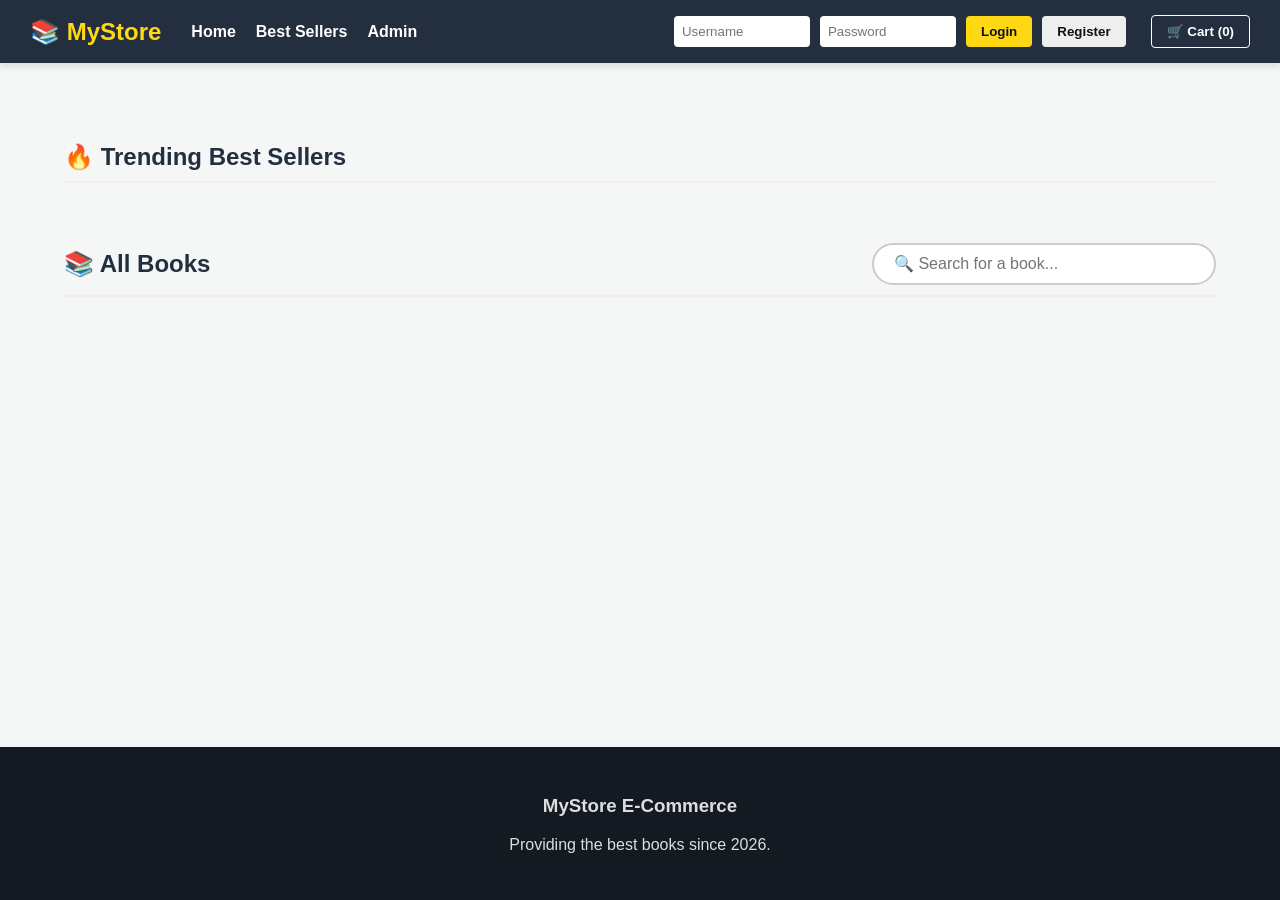
==== frontend/index.html @ 52f840fc "Bookstore with python and js" ====
<!DOCTYPE html>
<html lang="en">
<head>
    <meta charset="UTF-8">
    <meta name="viewport" content="width=device-width, initial-scale=1.0">
    <title>Modern Bookstore</title>
    <link rel="stylesheet" href="css/style.css">
</head>
<body>

    <header>
        <div class="header-left">
            <a href="#" class="logo">📚 MyStore</a>
            <nav class="nav-links">
                <a href="#">Home</a>
                <a href="bestsellers.html">Best Sellers</a>
                <a href="admin.html">Admin</a>
            </nav>
        </div>
        
        <div class="user-controls" id="userArea">
            <input type="text" id="usernameInput" placeholder="Username">
            <input type="password" id="passwordInput" placeholder="Password">
            <button class="auth-btn" onclick="login()">Login</button>
            <button class="auth-btn" style="background: #eee;" onclick="register()">Register</button>
            <button class="cart-btn" onclick="toggleCart()">🛒 Cart (<span id="cartCount">0</span>)</button>
        </div>
    </header>

    <main class="store-container">
        <h2 class="section-title">🔥 Trending Best Sellers</h2>
        <div id="trending-front" class="book-grid"></div>

        <div style="display: flex; justify-content: space-between; align-items: center; border-bottom: 2px solid #eee; margin-top: 40px; margin-bottom: 20px; padding-bottom: 10px; flex-wrap: wrap; gap: 15px;">
            <h2 class="section-title" style="border: none; margin: 0; padding: 0;">📚 All Books</h2>
            <input type="text" id="searchBar" onkeyup="debounceSearch()" placeholder="🔍 Search for a book..." class="search-input">
        </div>
    
        <div id="categoryMenu" class="category-menu"></div>
        <div id="store-front" class="book-grid"></div>

        <div style="text-align: center; margin: 40px 0;">
            <button id="loadMoreBtn" onclick="loadMoreBooks()" class="buy-btn" style="width: 250px; display: none;">Load More Books ⬇️</button>
        </div>
    </main>

    <div class="cart-overlay" id="cartOverlay">
        <div class="cart-modal">
            <div style="display: flex; justify-content: space-between; align-items: center;">
                <h2>Your Shopping Cart</h2>
                <button onclick="toggleCart()" style="background: none; border: none; font-size: 1.2rem; cursor: pointer;">❌</button>
            </div>
            
            <div id="cartItemsList"></div>
            
            <div class="cart-total">
                Total: $<span id="cartTotal">0.00</span>
            </div>
            
            <div id="cartMessage" style="text-align: center; font-weight: bold; margin-top: 15px;"></div>
            
            <button class="buy-btn" onclick="checkout()" style="margin-top: 15px;">Secure Checkout</button>
            <button onclick="clearCart()" style="width: 100%; margin-top: 10px; padding: 10px; background: transparent; border: 1px solid #ccc; cursor: pointer; border-radius: 20px;">Empty Cart</button>
        </div>
    </div> 


    <div class="payment-modal-overlay" id="paymentOverlay">
        <div class="payment-box">
            <h2>💳 Secure Checkout</h2>
            <p style="color: #666; margin-bottom: 20px; font-weight: bold;">Amount due: $<span id="paymentTotal">0.00</span></p>
            
            <label style="font-size: 0.85rem; color: #555;">Cardholder Name</label>
            <input type="text" id="cardName" class="payment-input" placeholder="Jane Doe" required>
            
            <label style="font-size: 0.85rem; color: #555;">Card Number</label>
            <input type="text" id="cardNumber" class="payment-input" placeholder="0000 0000 0000 0000" maxlength="19" onkeyup="formatCardNumber(this)" required>
            
            <div class="payment-row">
                <div style="flex: 1;">
                    <label style="font-size: 0.85rem; color: #555;">Expiry (MM/YY)</label>
                    <input type="text" id="cardExpiry" class="payment-input" placeholder="12/26" maxlength="5" required>
                </div>
                <div style="flex: 1;">
                    <label style="font-size: 0.85rem; color: #555;">CVC</label>
                    <input type="password" id="cardCVC" class="payment-input" placeholder="123" maxlength="3" required>
                </div>
            </div>
            
            <button class="payment-btn" id="payButton" onclick="processPayment()">Pay $<span id="btnPaymentTotal">0.00</span></button>
            <button onclick="closePaymentModal()" style="width: 100%; margin-top: 10px; padding: 10px; background: transparent; border: none; cursor: pointer; color: #888; text-decoration: underline;">Cancel and return to cart</button>
            
            <div class="secure-badge">
                🔒 Powered by MockStripe
            </div>
        </div>
    </div>

    <div id="toast"></div>

    <footer>
        <h3>MyStore E-Commerce</h3>
        <p>Providing the best books since 2026.</p>
    </footer>

    <script src="js/telemetry.js"></script>
    <script src="js/storefront.js"></script>
</body>
</html>
---- frontend/css/style.css ----
/* --- GLOBAL STYLES --- */
body {
    font-family: 'Segoe UI', Tahoma, Geneva, Verdana, sans-serif;
    background-color: #f4f7f6;
    margin: 0;
    padding: 0;
    color: #333;
    display: flex;
    flex-direction: column;
    min-height: 100vh; /* Keeps footer at the bottom */
}

/* --- NAVBAR (Red & White Zones) --- */
header {
    background-color: #232f3e;
    color: white;
    padding: 15px 30px;
    display: flex;
    justify-content: space-between;
    align-items: center;
    box-shadow: 0 4px 6px rgba(0,0,0,0.1);
    flex-wrap: wrap; /* Allows the right side to drop down if needed */
    gap: 15px; 
}

.header-left {
    display: flex;
    align-items: center;
    gap: 30px;
    flex-wrap: wrap; /* Allows links to wrap below logo if squished */
}

.logo {
    font-size: 1.5rem;
    font-weight: bold;
    color: #ffd814;
    text-decoration: none;
}

.nav-links {
    display: flex;
    gap: 20px;
    flex-wrap: wrap;
}

.nav-links a {
    color: white;
    text-decoration: none;
    font-weight: bold;
}

.nav-links a:hover {
    color: #ffd814;
}

/* User Login Area */
.user-controls {
    display: flex;
    gap: 10px;
    align-items: center;
    flex-wrap: wrap; /* Let inputs drop down if squished */
}

.user-controls input {
    padding: 8px;
    border-radius: 4px;
    border: none;
    max-width: 120px; /* Keeps inputs from being too long on mobile */
}

.auth-btn {
    background-color: #ffd814;
    color: #111;
    border: none;
    padding: 8px 15px;
    border-radius: 4px;
    cursor: pointer;
    font-weight: bold;
}

.auth-btn:hover { background-color: #f7ca00; }

/* --- MOBILE RESPONSIVENESS (The Magic Trick!) --- */
@media (max-width: 768px) {
    header {
        flex-direction: column; /* Stacks the left and right sides on top of each other */
        align-items: flex-start;
        padding: 15px;
    }
    
    .header-left {
        gap: 15px;
        flex-direction: column;
        align-items: flex-start;
    }
    
    .user-controls {
        width: 100%;
        margin-top: 10px;
    }
}

/* --- PRODUCT CAROUSEL (Cyan Zone) --- */
.store-container {
    padding: 40px 5%; /* 5% margin on the sides keeps it looking neat */
    flex: 1; 
    max-width: 1400px;
    margin: 0 auto;
    width: 90%;
}

.section-title {
    color: #232f3e;
    border-bottom: 2px solid #eee;
    padding-bottom: 10px;
    margin-top: 40px;
    margin-bottom: 20px;
}

/* This replaces the horizontal scroll with a clean, wrapping grid */
.book-grid {
    display: grid;
    grid-template-columns: repeat(auto-fill, minmax(260px, 1fr));
    gap: 50px;
}

.book-card {
    background: white;
    border-radius: 10px;
    padding: 25px;
    box-shadow: 0 4px 8px rgba(0,0,0,0.05);
    transition: transform 0.2s, box-shadow 0.2s;
    text-align: center;
    border: 1px solid #eee;
    display: flex;
    flex-direction: column; /* Pushes the buy button to the bottom */
}

.book-card:hover {
    transform: translateY(-5px);
    box-shadow: 0 8px 16px rgba(0,0,0,0.1);
}

.price { font-size: 1.4rem; color: #B12704; font-weight: bold; margin: 10px 0; }
.stock { color: #007600; font-size: 0.9rem; margin-bottom: auto; /* Pushes button down */ }
.stock.low { color: #c40000; }

.buy-btn, .rate-btn {
    height: 42px; /* Force identical height */
    display: flex;
    align-items: center;
    justify-content: center;
    box-sizing: border-box; /* Crucial: includes border in the height calculation */
    font-size: 0.95rem;
    cursor: pointer;
    transition: all 0.2s ease;
    border-radius: 25px; 
    padding: 0 15px; /* Side padding only, height is fixed */
}
 

.buy-btn {
    background-color: #ffd814;
    color: #111;
    border: none;
    font-weight: bold;
    flex: 2;
}

.buy-btn:hover {
    background-color: #f7ca00;
}

/* Custom Scrollbar for Carousel */
#store-front::-webkit-scrollbar { height: 10px; }
#store-front::-webkit-scrollbar-thumb { background: #ccc; border-radius: 5px; }
#store-front::-webkit-scrollbar-track { background: #f1f1f1; }

.book-card {
    min-width: 250px; /* Forces cards to stay wide in the carousel */
    scroll-snap-align: start;
    background: white;
    border-radius: 10px;
    padding: 25px;
    box-shadow: 0 4px 8px rgba(0,0,0,0.05);
    transition: transform 0.2s, box-shadow 0.2s;
    text-align: center;
    border: 1px solid #eee;
}

.book-card:hover {
    transform: translateY(-5px);
    box-shadow: 0 8px 16px rgba(0,0,0,0.1);
}

.price { font-size: 1.4rem; color: #B12704; font-weight: bold; margin: 10px 0; }
.stock { color: #007600; font-size: 0.9rem; margin-bottom: 20px; }
.stock.low { color: #c40000; }

.buy-btn {
    background-color: #ffd814; color: #111; border: 1px solid #fcd200;
    padding: 12px 20px; border-radius: 20px; cursor: pointer;
    font-weight: bold; width: 100%; transition: background-color 0.2s;
}
.buy-btn:hover { background-color: #f7ca00; }

/* --- FOOTER (Brown Zone) --- */
footer {
    background-color: #131a22;
    color: #ddd;
    text-align: center;
    padding: 30px 20px;
    margin-top: auto;
}

.footer-links { margin-top: 15px; }
.footer-links a { color: #fff; text-decoration: none; margin: 0 10px; font-size: 0.9rem; }
.footer-links a:hover { text-decoration: underline; }

/* --- SHOPPING CART MODAL --- */
.cart-btn {
    background-color: transparent;
    border: 1px solid white;
    color: white;
    padding: 8px 15px;
    border-radius: 4px;
    cursor: pointer;
    font-weight: bold;
    margin-left: 15px;
}
.cart-btn:hover { background-color: rgba(255,255,255,0.1); }

.cart-overlay {
    display: none; /* Hidden by default */
    position: fixed;
    top: 0; left: 0; width: 100%; height: 100%;
    background: rgba(0,0,0,0.5);
    z-index: 1000;
    justify-content: center;
    align-items: center;
}

.cart-modal {
    background: white;
    width: 400px;
    max-width: 90%;
    border-radius: 10px;
    padding: 20px;
    box-shadow: 0 10px 30px rgba(0,0,0,0.2);
    color: #333;
}

.cart-item {
    display: flex;
    justify-content: space-between;
    border-bottom: 1px solid #eee;
    padding: 10px 0;
}

.cart-total {
    font-size: 1.2rem;
    font-weight: bold;
    text-align: right;
    margin-top: 15px;
}

/* --- TOAST NOTIFICATIONS --- */
#toast {
    visibility: hidden;
    min-width: 250px;
    margin-left: -125px; /* Centers it */
    background-color: #333;
    color: #fff;
    text-align: center;
    border-radius: 8px;
    padding: 16px;
    position: fixed;
    z-index: 2000;
    left: 50%;
    bottom: 30px;
    font-size: 1rem;
    font-weight: bold;
    opacity: 0;
    transition: opacity 0.5s, bottom 0.5s, visibility 0.5s;
    box-shadow: 0 5px 15px rgba(0,0,0,0.3);
}

#toast.show {
    visibility: visible;
    opacity: 1;
    bottom: 50px; /* Slides up slightly */
}

#toast.error { background-color: #d9534f; color: white; }
#toast.success { background-color: #5cb85c; color: white; }

/* --- SEARCH BAR --- */
.search-input {
    padding: 10px 20px;
    font-size: 1rem;
    border: 2px solid #ccc;
    border-radius: 25px;
    width: 300px;
    outline: none;
    transition: border-color 0.3s, box-shadow 0.3s;
}

.search-input:focus {
    border-color: #ffd814;
    box-shadow: 0 0 8px rgba(255, 216, 20, 0.5);
}

/* --- CATEGORY PILLS --- */
.category-menu {
    display: flex;
    overflow-x: auto;
    gap: 10px;
    padding: 10px 0 20px 0;
}
.category-menu::-webkit-scrollbar { display: none; } /* Hide scrollbar for cleaner look */

.cat-btn {
    background: white; border: 1px solid #ccc; padding: 8px 16px;
    border-radius: 20px; cursor: pointer; font-weight: bold; white-space: nowrap;
    transition: all 0.2s;
}
.cat-btn:hover { background: #eee; }
.cat-btn.active { background: #232f3e; color: white; border-color: #232f3e; }

.book-category-tag {
    font-size: 0.8rem; background: #eee; padding: 3px 8px; 
    border-radius: 10px; color: #555; display: inline-block; margin-bottom: 10px;
}

/* --- RATE BUTTON --- */
.rate-btn {
    background-color: transparent;
    color: #555;
    border: none; /* Removed the 2px solid border! */
    font-weight: bold;
    flex: 1;
    transition: background-color 0.2s ease, transform 0.1s ease;
}

.rate-btn:hover {
    border-color: #dcb700;
    background-color: #fff9e6;
}


/* --- MOCK PAYMENT GATEWAY --- */
.payment-modal-overlay {
    display: none; position: fixed; z-index: 2000; left: 0; top: 0;
    width: 100%; height: 100%; background: rgba(0,0,0,0.7);
    justify-content: center; align-items: center;
}

.payment-box {
    background: white; padding: 30px; border-radius: 12px;
    width: 90%; max-width: 400px; box-shadow: 0 10px 40px rgba(0,0,0,0.3);
}

.payment-box h2 { margin-top: 0; color: #1a1f36; }

.payment-input {
    width: 100%; padding: 12px; margin: 8px 0 15px;
    border: 1px solid #e6e6e6; border-radius: 6px; box-sizing: border-box;
    font-family: monospace; font-size: 1rem;
    transition: border 0.3s;
}

.payment-input:focus { border-color: #0070ba; outline: none; }

.payment-row { display: flex; gap: 15px; }

.payment-btn {
    width: 100%; padding: 15px; background: #0070ba; color: white;
    border: none; border-radius: 6px; font-size: 1.1rem; font-weight: bold;
    cursor: pointer; margin-top: 10px; transition: background 0.3s;
}

.payment-btn:hover { background: #005ea6; }
.payment-btn:disabled { background: #999; cursor: not-allowed; }

.secure-badge { 
    text-align: center; color: #888; font-size: 0.85rem; 
    margin-top: 20px; display: flex; align-items: center; justify-content: center; gap: 5px; 
}

/* --- WISHLIST HEART BUTTON --- */
.wishlist-btn {
    background: transparent;
    border: none;
    font-size: 1.5rem; /* Make the emoji bigger */
    cursor: pointer;
    transition: transform 0.2s ease;
    display: flex;
    align-items: center;
    justify-content: center;
    padding: 0 5px;
    outline: none;
}

.wishlist-btn:hover {
    transform: scale(1.15); /* Subtle grow when hovering */
}

/* The pop animation class we will trigger with JS */
.wishlist-btn.animating {
    animation: popHeart 0.3s ease-in-out;
}

@keyframes popHeart {
    0% { transform: scale(1); }
    50% { transform: scale(1.5); }
    100% { transform: scale(1); }
}
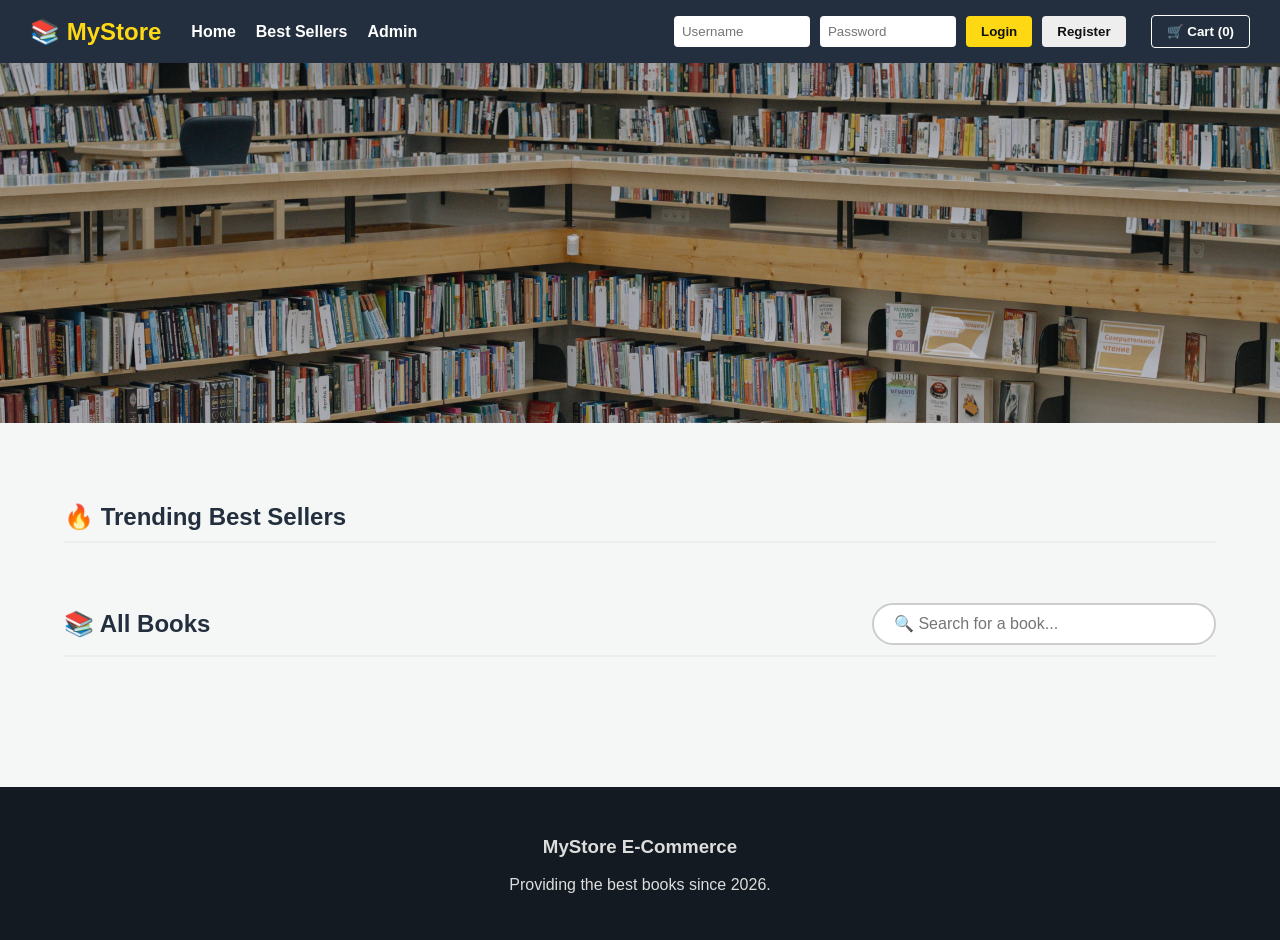
==== commit 64b7bd00: "Banner image added" ====
--- a/frontend/index.html
+++ b/frontend/index.html
@@ -26,7 +26,9 @@
             <button class="cart-btn" onclick="toggleCart()">🛒 Cart (<span id="cartCount">0</span>)</button>
         </div>
     </header>
-
+    <div class="landing-container">
+        <img src="./images/pexels-cottonbro-6333724.jpg" alt="landing image">
+    </div>
     <main class="store-container">
         <h2 class="section-title">🔥 Trending Best Sellers</h2>
         <div id="trending-front" class="book-grid"></div>
--- a/frontend/css/style.css
+++ b/frontend/css/style.css
@@ -100,6 +100,24 @@
     }
 }
 
+/* --- HERO BANNER (LANDING CONTAINER) --- */
+.landing-container {
+    width: 100%;
+    height: 40vh; /* Locks the box to 40% of the screen height */
+    overflow: hidden;
+    position: relative;
+    background-color: #232f3e; /* A dark fallback color while the image loads */
+}
+
+.landing-container img {
+    width: 100%;
+    height: 100%;
+    object-fit: cover; /* This is the magic! It zooms/crops perfectly without squishing */
+    object-position: center; /* Keeps the focal point in the middle */
+    display: block;
+    opacity: 0.8; /* Optional: slightly darkens the image so it fits the modern UI */
+}
+
 /* --- PRODUCT CAROUSEL (Cyan Zone) --- */
 .store-container {
     padding: 40px 5%; /* 5% margin on the sides keeps it looking neat */
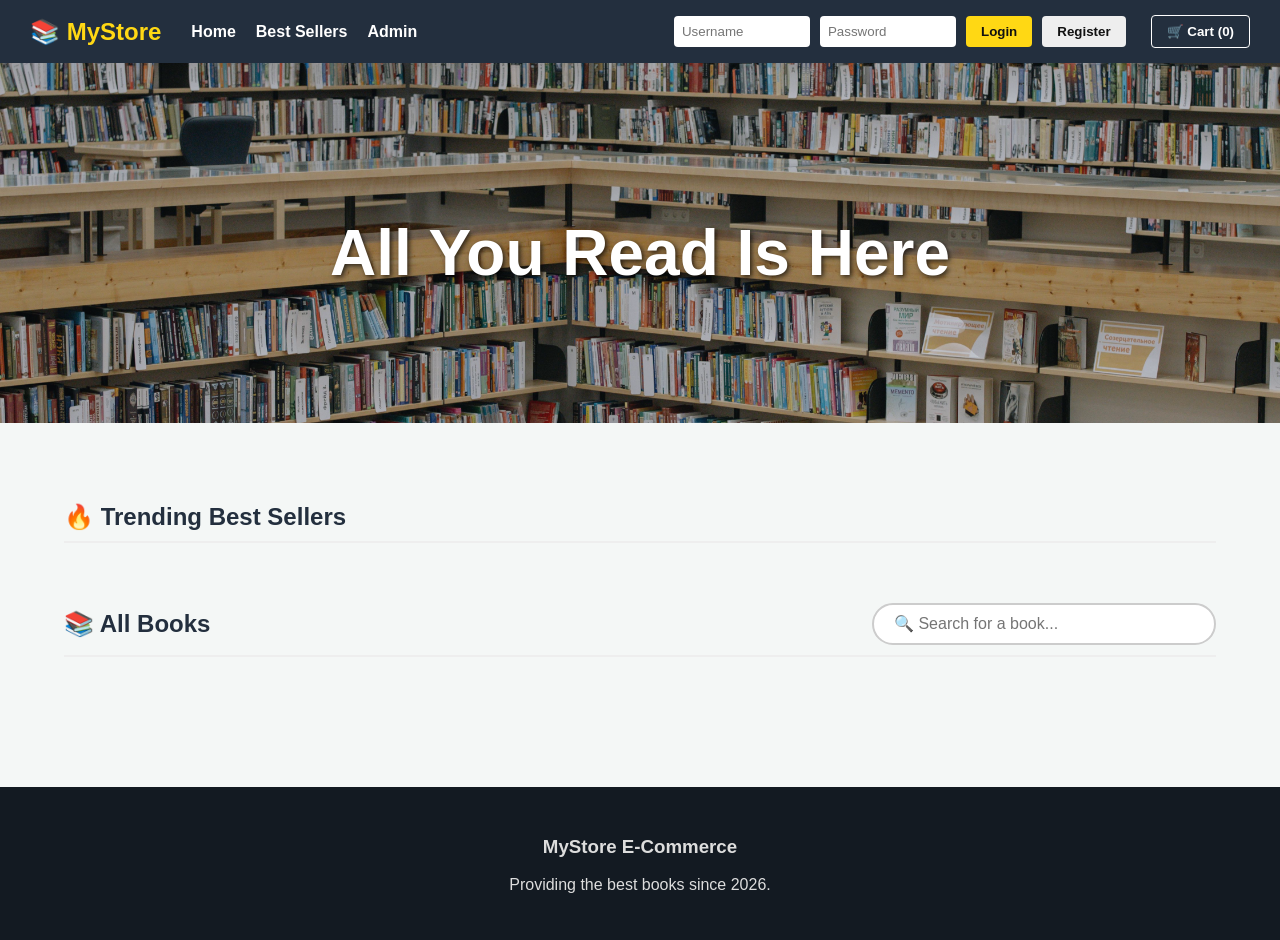
==== commit 5ecc7ff8: "Migrated telemetry go, added telemetry sevice and added hero banner too" ====
--- a/frontend/index.html
+++ b/frontend/index.html
@@ -4,11 +4,14 @@
     <meta charset="UTF-8">
     <meta name="viewport" content="width=device-width, initial-scale=1.0">
     <title>Modern Bookstore</title>
+    
+    <link rel="icon" href="data:image/svg+xml,<svg xmlns=%22http://www.w3.org/2000/svg%22 viewBox=%220 0 100 100%22><text y=%22.9em%22 font-size=%2290%22>📚</text></svg>">
     <link rel="stylesheet" href="css/style.css">
 </head>
 <body>
 
     <header>
+
         <div class="header-left">
             <a href="#" class="logo">📚 MyStore</a>
             <nav class="nav-links">
@@ -27,6 +30,7 @@
         </div>
     </header>
     <div class="landing-container">
+        <p class="landing-text">All You Read Is Here</p>
         <img src="./images/pexels-cottonbro-6333724.jpg" alt="landing image">
     </div>
     <main class="store-container">
--- a/frontend/css/style.css
+++ b/frontend/css/style.css
@@ -116,6 +116,46 @@
     object-position: center; /* Keeps the focal point in the middle */
     display: block;
     opacity: 0.8; /* Optional: slightly darkens the image so it fits the modern UI */
+    z-index: 1;
+}
+
+.landing-text {
+    position: absolute; /* REQUIRED: Force the text out of normal flow and over the image */
+    
+    /* Perfect vertical and horizontal centering trick */
+    top: 35%;
+    left: 50%;
+    transform: translate(-50%, -50%); 
+    
+    /* Ensure it's in front of the image */
+    z-index: 10; 
+    
+    /* Modern text styling */
+    color: white;
+    font-size: 4rem; /* user needs to choose size, e.g. 3rem or 4.5rem for bold headline */
+    font-weight: bold;
+    text-align: center; /* Center multi-line text */
+    text-shadow: 2px 2px 5px rgba(0,0,0,0.7); /* Optional: extra readability on light image areas */
+    
+    /* --- ANIMATION CONTROLS --- */
+    opacity: 0; /* Page starts with the text invisible */
+    animation: fadeInUp 0.5s ease-out forwards; /* Name, duration, timing, stay at the end */
+    animation-delay: 0.1s; /* Tiny delay before starting feels more natural */
+}
+
+/* Define the 'fadeInUp' motion */
+@keyframes fadeInUp {
+    0% {
+        opacity: 0;
+        /* Start 50px BELOW the perfectly centered position. 
+           We have to combine the existing '-50%' centering logic with the offset. */
+        transform: translate(-50%, calc(-50% + 50px));
+    }
+    100% {
+        opacity: 1;
+        /* End exactly at the perfectly centered position. */
+        transform: translate(-50%, -50%);
+    }
 }
 
 /* --- PRODUCT CAROUSEL (Cyan Zone) --- */
